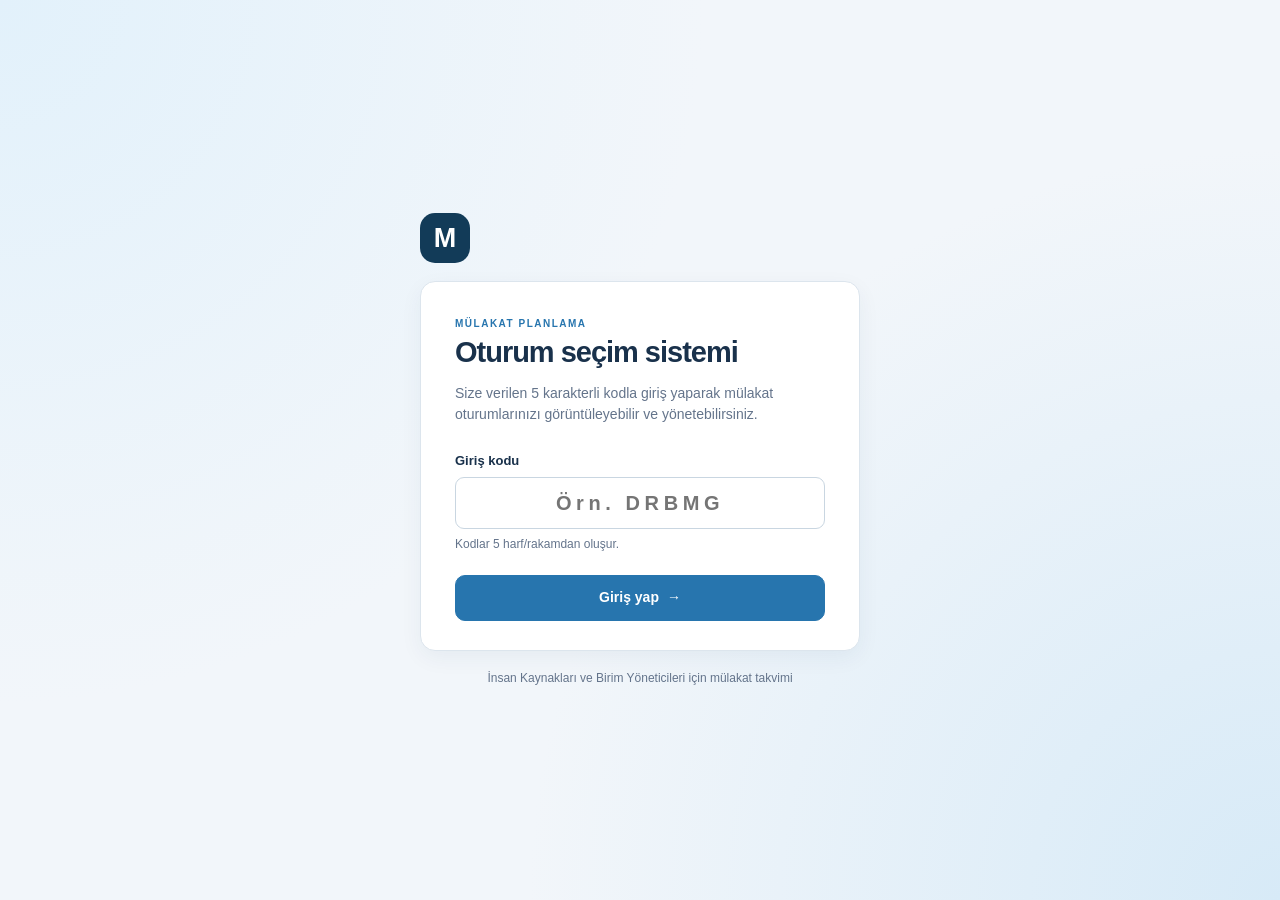
==== index.html @ 418ee6ff "Add files via upload" ====
<!doctype html>
<html lang="tr">
<head>
  <meta charset="utf-8" />
  <meta name="viewport" content="width=device-width, initial-scale=1" />
  <meta name="theme-color" content="#123b58" />
  <title>Giriş | Mülakat Oturum Seçimi</title>
  <link rel="stylesheet" href="styles.css" />
</head>
<body class="login-page">
  <main class="login-shell">
    <div class="brandmark" aria-hidden="true">M</div>
    <div class="login-card surface-card">
      <div class="eyebrow">MÜLAKAT PLANLAMA</div>
      <h1>Oturum seçim sistemi</h1>
      <p class="lead">Size verilen 5 karakterli kodla giriş yaparak mülakat oturumlarınızı görüntüleyebilir ve yönetebilirsiniz.</p>
      <form id="loginForm">
        <label for="accessCode">Giriş kodu</label>
        <input id="accessCode" name="accessCode" type="text" placeholder="Örn. DRBMG"
          autocomplete="off" autocapitalize="characters" spellcheck="false"
          pattern="[A-Za-z0-9]{5}" minlength="5" maxlength="5" required />
        <p class="field-help">Kodlar 5 harf/rakamdan oluşur.</p>
        <button type="submit" class="button primary large full">Giriş yap <span aria-hidden="true">→</span></button>
      </form>
      <p id="loginError" class="form-error" role="alert" hidden></p>
    </div>
    <p class="login-foot">İnsan Kaynakları ve Birim Yöneticileri için mülakat takvimi</p>
  </main>
  <div id="busyOverlay" class="busy-overlay" hidden><div class="busy-panel"><div class="spinner"></div><p class="busy-label">Giriş yapılıyor…</p></div></div>
  <script type="module" src="login.js"></script>
</body>
</html>
---- styles.css ----
:root {
  --ink: #19314b;
  --muted: #64748b;
  --navy: #123b58;
  --navy-dark: #0c2c45;
  --blue: #2775ae;
  --bg: #f2f6fa;
  --card: #ffffff;
  --border: #dce5ed;
  --green: #197351;
  --green-bg: #e9f7f0;
  --amber: #9b630b;
  --amber-bg: #fff6e6;
  --red: #b53a41;
  --red-bg: #fff0f0;
  --shadow: 0 7px 22px rgba(18, 59, 88, .055);
}
* { box-sizing: border-box; }
html { scroll-behavior: smooth; }
body { margin: 0; background: var(--bg); color: var(--ink); font-family: Inter, -apple-system, BlinkMacSystemFont, "Segoe UI", Arial, sans-serif; font-size: 15px; line-height: 1.5; }
button,input { font: inherit; }
button { cursor: pointer; }
button:disabled { opacity: .47; cursor: not-allowed; }
a { color: var(--blue); }
[hidden] { display: none !important; }
.topbar { background: #fff; border-bottom: 1px solid var(--border); position: sticky; top: 0; z-index: 20; }
.topbar-inner { max-width: 1180px; margin: auto; padding: 12px 22px; display: flex; align-items: center; justify-content: space-between; gap: 14px; }
.brand { font-weight: 800; display:flex; align-items:center; gap: 11px; color: var(--navy); letter-spacing: -.02em; }
.brand-icon,.brandmark { display: inline-flex; align-items:center; justify-content:center; width:34px; height:34px; background: var(--navy); color:#fff; font-weight:900; border-radius:10px; }
.brandmark { width:50px; height:50px; border-radius:15px; margin: 0 auto 18px; font-size:27px; }
.topbar-actions { display:flex; gap:8px; }
.page { max-width: 1180px; padding: 26px 22px 75px; margin: auto; }
.hero { background: linear-gradient(115deg, var(--navy-dark), #205d81); color:#fff; border-radius: 20px; padding: 29px 33px; display:flex; align-items: flex-start; justify-content: space-between; gap:28px; box-shadow: 0 14px 34px rgba(18,59,88,.13); }
.hero h1 { color:#fff; font-size:clamp(23px, 3vw, 31px); margin: 5px 0 8px; letter-spacing:-.035em; }
.hero p { color: #deebf3; max-width: 680px; margin: 0; }
.hero-identity { min-width: 180px; max-width: 250px; padding: 13px 17px; background:rgba(255,255,255,.12); border:1px solid rgba(255,255,255,.22); border-radius:13px; font-size:14px; }
.hero-identity strong,.hero-identity small { display:block; }
.hero-identity small { opacity:.87; }
.eyebrow { font-weight:800; text-transform:uppercase; font-size:10px; letter-spacing:.15em; color: var(--blue); }
.eyebrow.light { color:#b6d7ec; }
h1,h2,h3,h4,p { margin-top:0; }
h2 { font-size:22px; margin:4px 0 0; line-height:1.2; letter-spacing:-.02em; }
h3 { font-size:17px; margin:0; }
h4 { font-size:14px; margin:0; }
.section-block { margin-top: 31px; }
.section-heading { display:flex; justify-content:space-between; align-items:end; gap:16px; flex-wrap:wrap; margin-bottom:14px; }
.section-subline { color:var(--muted); margin:0 0 16px; font-size:13px; }
.surface-card { background:#fff; border:1px solid var(--border); box-shadow:var(--shadow); border-radius:15px; }
.button { display:inline-flex; align-items:center; justify-content:center; gap:8px; padding: 10px 15px; border:1px solid transparent; border-radius:10px; font-weight:700; font-size:13px; background:#eaf2f8; color:var(--navy); min-height:40px; white-space:nowrap; text-decoration:none; transition:transform .12s, background .12s; }
.button:not(:disabled):active { transform:scale(.98); }
.button.primary { color:#fff; background:var(--blue); border-color:var(--blue); }
.button.primary:hover:not(:disabled) { background:#1c5c8a; }
.button.outline { color:var(--ink); background:#fff; border-color:var(--border); }
.button.ghost { color:var(--navy); background:#ecf3f8; }
.button.danger { color:var(--red); background:var(--red-bg); border-color:#f4d2d5; }
.button.success { color:var(--green); background:var(--green-bg); border-color:#cbeedb; }
.button.small { min-height:32px; padding:7px 10px; font-size:12px; }
.button.large { min-height:46px; font-size:14px; }
.button.full { width:100%; }
.button:focus-visible,.chip:focus-visible,input:focus-visible { outline:3px solid #8ac5ed; outline-offset:2px; }
input[type=text],input[type=search],input[type=date],input[type=datetime-local] { border:1px solid #c9d6e1; padding:10px 11px; border-radius:9px; background:#fff; color:var(--ink); min-height:43px; max-width:100%; }
input[type=search] { width:100%; }
label { display:block; font-weight:750; font-size:13px; margin-bottom:6px; }
.field-help { color:var(--muted); font-size:12px; margin:6px 0 0; }
.count-chip { background:#e7eef4; color:var(--navy); border-radius:10px; padding:2px 8px; font-size:14px; vertical-align:middle; }
.deadline-banner { background:var(--amber-bg); border:1px solid #f1dab4; color:#81551a; padding:13px 16px; border-radius:12px; margin-top:18px; font-size:13px; font-weight:600; }
.deadline-banner.closed { background:var(--red-bg); color:var(--red); border-color:#f6ccd0; }
.selection-grid { display:grid; grid-template-columns:repeat(auto-fill, minmax(245px,1fr)); gap:13px; }
.selection-card { background:#fff; padding:15px; border:1px solid #bdd8e8; border-left:4px solid var(--blue); border-radius:13px; box-shadow:var(--shadow); }
.selection-card .selection-title { font-weight:800; margin-bottom:4px; }
.selection-card .selection-meta { color:var(--muted); font-size:12px; margin-bottom:12px; }
.card-actions { display:flex; align-items:center; justify-content:flex-start; flex-wrap:wrap; gap:7px; margin-top:12px; }
.empty-card { color:var(--muted); border:1px dashed #c4d4e0; background:#fbfdff; border-radius:13px; padding:18px; }
.info-banner { background:#e5f3fb; color:#1d5b7f; border:1px solid #cae5f5; border-radius:10px; padding:11px 14px; font-size:13px; margin-bottom:15px; }
.month-switch,.inline-filters { display:flex; align-items:center; flex-wrap:wrap; gap:6px; }
.chip { background:#fff; border:1px solid var(--border); border-radius:24px; padding:7px 13px; font-weight:750; color:var(--muted); font-size:12px; }
.chip.active { background:var(--navy); color:#fff; border-color:var(--navy); }
.day-block { margin-bottom:20px; }
.day-header { display:flex; gap:11px; align-items:center; padding:0 1px 10px; }
.day-number { display:flex; flex-shrink:0; width:40px; height:40px; background:#dcecf6; border-radius:11px; align-items:center; justify-content:center; font-weight:900; color:var(--navy); }
.day-title { font-size:16px; font-weight:800; }
.day-subtitle { color:var(--muted); font-size:12px; }
.day-slots { display:grid; grid-template-columns:repeat(auto-fit,minmax(285px,1fr)); gap:13px; }
.slot-card { background:var(--card); border:1px solid var(--border); box-shadow:var(--shadow); border-radius:15px; padding:16px; min-width:0; }
.slot-card.off { border-color:#d8dce2; background:#f9fbfc; }
.slot-header { display:flex; justify-content:space-between; align-items:flex-start; gap:10px; margin-bottom:12px; }
.slot-time { font-weight:850; font-size:16px; }
.slot-meta { font-size:12px; color:var(--muted); }
.status-pill { font-size:10px; font-weight:800; letter-spacing:.03em; background:#e9f1f8; color:#45627c; border-radius:20px; padding:5px 9px; white-space:nowrap; }
.status-pill.green { background:var(--green-bg); color:var(--green); }
.status-pill.amber { background:var(--amber-bg); color:var(--amber); }
.status-pill.red { background:var(--red-bg); color:var(--red); }
.commission-stack { display:grid; gap:8px; }
.commission-mini { background:#f6f9fb; border:1px solid #e4ebf1; border-radius:10px; padding:10px 11px; }
.commission-mini.locked { background:#f3f4f5; border-color:#e8eaee; }
.commission-mini-top { display:flex; align-items:center; justify-content:space-between; gap:10px; margin-bottom:7px; }
.commission-mini h4 { font-size:13px; }
.pair-row { display:grid; grid-template-columns:1fr 1fr; gap:8px; }
.pair-chip { display:flex; justify-content:space-between; align-items:center; gap:4px; background:#fff; border:1px solid #e1e7ed; border-radius:7px; padding:6px 8px; font-size:11px; }
.pair-chip b { font-weight:850; }
.pair-chip.taken { color:var(--green); border-color:#cbe8d7; background:#f4fbf7; }
.pair-chip.free { color:#556b7c; }
.slot-actions { margin-top:12px; display:flex; justify-content:flex-start; gap:8px; flex-wrap:wrap; }
.slot-hint { margin-top:10px; font-size:11px; color:var(--muted); }
.stats-grid { display:grid; grid-template-columns:repeat(4,minmax(0,1fr)); gap:12px; margin-top:16px; }
.stat { background:white; border:1px solid var(--border); border-radius:14px; padding:15px 16px; box-shadow:var(--shadow); }
.stat strong { display:block; font-size:26px; letter-spacing:-.04em; color:var(--navy); }
.stat span { font-size:12px; color:var(--muted); }
.settings-box { padding:18px; }
.settings-box p { color:var(--muted); font-size:13px; }
.settings-form { display:flex; flex-wrap:wrap; align-items:end; gap:12px; }
.settings-form label { margin-bottom:5px; }
.admin-slot { margin-bottom:14px; }
.admin-slot-header { display:flex; justify-content:space-between; gap:14px; align-items:start; border-bottom:1px solid var(--border); padding-bottom:12px; margin-bottom:12px; }
.admin-slot-title { font-size:15px; font-weight:800; }
.admin-slot-header .actions { display:flex; gap:7px; flex-wrap:wrap; justify-content:flex-end; align-items:center; }
.admin-comms { display:grid; grid-template-columns:repeat(auto-fit,minmax(280px,1fr)); gap:12px; }
.admin-commission { border:1px solid var(--border); border-radius:11px; padding:13px; background:#fbfdff; }
.admin-commission.disabled { background:#f5f6f8; }
.admin-commission-head { display:flex; align-items:center; justify-content:space-between; gap:8px; margin-bottom:10px; }
.assignment-item { display:flex; align-items:center; justify-content:space-between; gap:7px; border:1px solid #e3e9ef; border-radius:9px; padding:8px 9px; background:#fff; margin-bottom:7px; font-size:12px; }
.assignment-item span { display:block; }
.assignment-item strong { font-size:12px; }
.assignment-empty { color:var(--muted); font-style:italic; }
.table-card { overflow:hidden; }
.table-toolbar { padding:13px 16px; border-bottom:1px solid var(--border); }
.table-toolbar input { width:min(370px,100%); }
.table-wrap { overflow-x:auto; }
table { width:100%; border-collapse:collapse; white-space:nowrap; }
th { background:#f5f8fb; text-align:left; font-weight:800; font-size:12px; color:#596f83; }
th,td { padding:12px 15px; border-bottom:1px solid #e6edf3; }
td { font-size:13px; }
tr:last-child td { border-bottom:0; }
.count-number { font-weight:850; color:var(--navy); }
.manager-detail { border-top:1px solid var(--border); background:#f6f9fb; padding:15px 17px; font-size:13px; }
.manager-detail ul { padding-left:20px; margin:10px 0 0; }
.manager-detail li { margin:4px 0; }
.footer-note { text-align:center; color:#8090a1; font-size:12px; margin-top:36px; }
.notice { position:fixed; bottom:24px; right:24px; z-index:120; max-width:min(420px,calc(100vw - 36px)); background:#173e5d; color:#fff; border-radius:12px; padding:14px 17px; box-shadow:0 15px 40px rgba(0,0,0,.15); transform:translateY(16px); opacity:0; visibility:hidden; transition:opacity .18s, transform .18s, visibility .18s; font-weight:650; font-size:13px; }
.notice.visible { visibility:visible; opacity:1; transform:translateY(0); }
.notice.error { background:#9c2c33; }
.notice.success { background:#17694d; }
.busy-overlay { position:fixed; inset:0; background:rgba(12,38,56,.3); z-index:100; display:grid; place-items:center; }
.busy-panel { display:flex; flex-direction:column; align-items:center; gap:8px; background:#fff; padding:25px 35px; border-radius:17px; box-shadow:0 18px 50px rgba(0,0,0,.18); min-width:210px; }
.busy-label { margin:0; font-size:13px; font-weight:800; }
.spinner { height:35px; width:35px; border-radius:50%; border:4px solid #dceaf4; border-top-color:var(--blue); animation:spin .8s linear infinite; }
@keyframes spin { to { transform:rotate(360deg); } }
.is-busy button { pointer-events:none; }
.login-page { min-height:100vh; display:grid; place-items:center; padding:38px 20px; background:radial-gradient(circle at 0% 0%, #e2f1fb, transparent 45%), radial-gradient(circle at 100% 100%, #d7eaf7, transparent 48%), var(--bg); }
.login-shell { width:min(440px,100%); }
.login-card { padding:34px 34px 29px; }
.login-card h1 { font-size:29px; letter-spacing:-.035em; line-height:1.14; margin:5px 0 14px; }
.login-card .lead { font-size:14px; color:var(--muted); margin:0 0 26px; }
.login-card input { display:block; width:100%; font-size:20px; letter-spacing:.23em; font-weight:850; text-align:center; margin-bottom:0; }
.login-card .button { margin-top:22px; }
.login-foot { text-align:center; font-size:12px; color:var(--muted); margin:18px 0 0; }
.form-error { margin:15px 0 0; background:var(--red-bg); color:var(--red); border-radius:8px; padding:10px 12px; font-size:13px; }
.compact-input { min-height:36px !important; padding:6px 9px !important; font-size:12px; }
@media(max-width:760px) {
  .page { padding:18px 12px 48px; }
  .topbar-inner { padding:10px 12px; }
  .brand { font-size:13px; }
  .brand-icon { width:29px; height:29px; }
  .hero { padding:23px 20px; flex-direction:column; gap:16px; border-radius:15px; }
  .hero-identity { max-width:none; width:100%; }
  .stats-grid { grid-template-columns:repeat(2,minmax(0,1fr)); }
  .section-block { margin-top:25px; }
  .day-slots { grid-template-columns:1fr; }
  .admin-slot-header { flex-direction:column; }
  .admin-slot-header .actions { justify-content:flex-start; }
  .admin-comms { grid-template-columns:1fr; }
  .login-card { padding:28px 23px; }
}
@media(max-width:390px) {
  .topbar-actions { gap:4px; }
  .brand span:last-child { max-width:150px; line-height:1.2; }
  .slot-card { padding:13px; }
  .pair-row { grid-template-columns:1fr; gap:4px; }
}
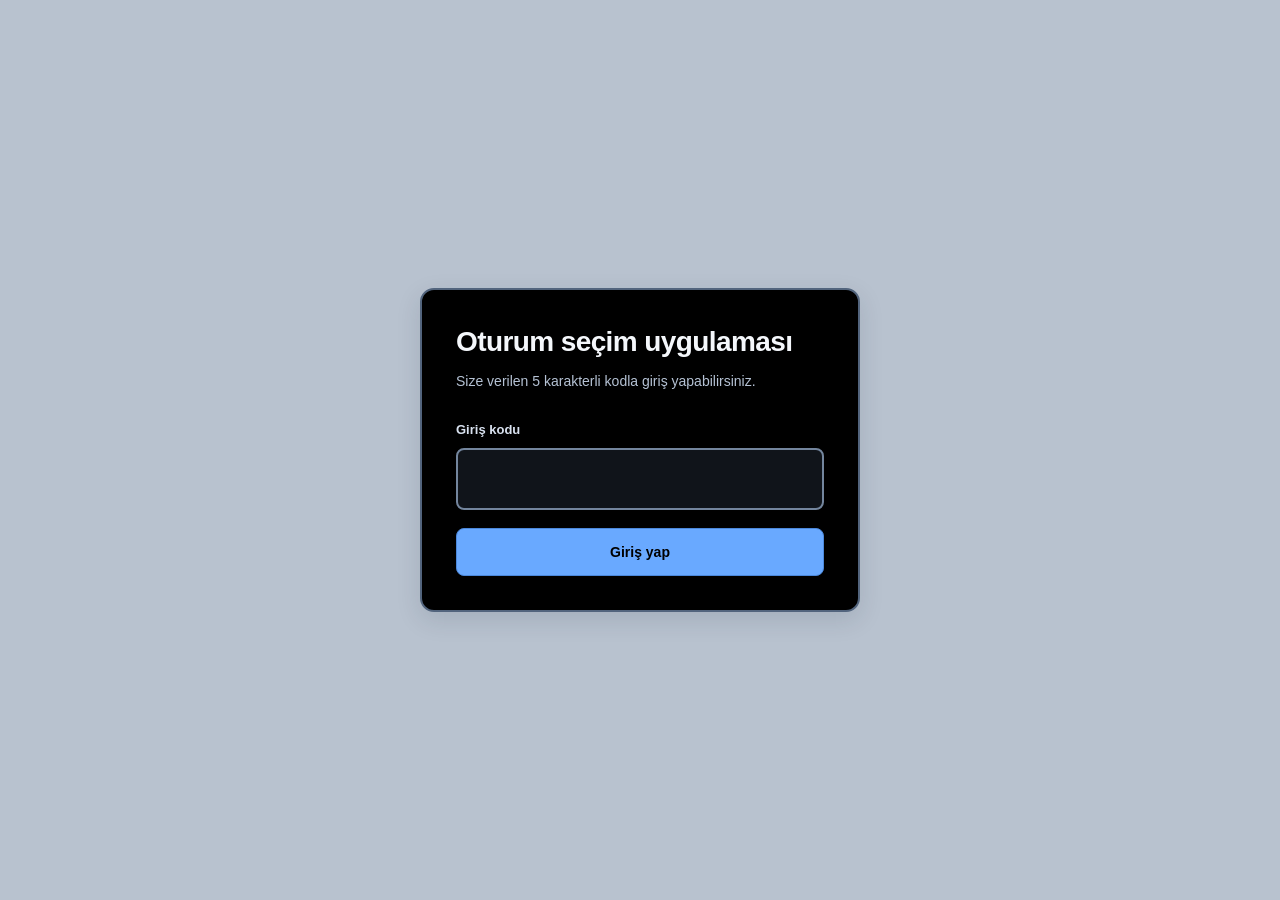
==== commit 553ef5d6: "Add files via upload" ====
--- a/index.html
+++ b/index.html
@@ -3,28 +3,26 @@
 <head>
   <meta charset="utf-8" />
   <meta name="viewport" content="width=device-width, initial-scale=1" />
-  <meta name="theme-color" content="#123b58" />
-  <title>Giriş | Mülakat Oturum Seçimi</title>
+  <meta name="theme-color" content="#b8c2cf" />
+  <title>Giriş | Oturum seçim uygulaması</title>
   <link rel="stylesheet" href="styles.css" />
 </head>
 <body class="login-page">
   <main class="login-shell">
-    <div class="brandmark" aria-hidden="true">M</div>
-    <div class="login-card surface-card">
-      <div class="eyebrow">MÜLAKAT PLANLAMA</div>
-      <h1>Oturum seçim sistemi</h1>
-      <p class="lead">Size verilen 5 karakterli kodla giriş yaparak mülakat oturumlarınızı görüntüleyebilir ve yönetebilirsiniz.</p>
-      <form id="loginForm">
+    <section class="login-card" aria-labelledby="loginTitle">
+      <h1 id="loginTitle">Oturum seçim uygulaması</h1>
+      <p class="intro" id="loginIntro">Size verilen 5 karakterli kodla giriş yapabilirsiniz.</p>
+      <form id="loginForm" novalidate>
         <label for="accessCode">Giriş kodu</label>
-        <input id="accessCode" name="accessCode" type="text" placeholder="Örn. DRBMG"
+        <input id="accessCode" name="accessCode" type="text"
           autocomplete="off" autocapitalize="characters" spellcheck="false"
-          pattern="[A-Za-z0-9]{5}" minlength="5" maxlength="5" required />
-        <p class="field-help">Kodlar 5 harf/rakamdan oluşur.</p>
-        <button type="submit" class="button primary large full">Giriş yap <span aria-hidden="true">→</span></button>
+          pattern="[A-Za-z0-9]{5}" minlength="5" maxlength="5"
+          aria-describedby="loginIntro loginError" aria-invalid="false" required />
+        <button type="submit">Giriş yap</button>
       </form>
-      <p id="loginError" class="form-error" role="alert" hidden></p>
-    </div>
-    <p class="login-foot">İnsan Kaynakları ve Birim Yöneticileri için mülakat takvimi</p>
+      <p id="loginError" class="message error" role="alert" hidden></p>
+      <noscript><p class="message info">Giriş yapmak için JavaScript açık olmalıdır.</p></noscript>
+    </section>
   </main>
   <div id="busyOverlay" class="busy-overlay" hidden><div class="busy-panel"><div class="spinner"></div><p class="busy-label">Giriş yapılıyor…</p></div></div>
   <script type="module" src="login.js"></script>
--- a/styles.css
+++ b/styles.css
@@ -1,179 +1,487 @@
-:root {
-  --ink: #19314b;
-  --muted: #64748b;
-  --navy: #123b58;
-  --navy-dark: #0c2c45;
-  --blue: #2775ae;
-  --bg: #f2f6fa;
-  --card: #ffffff;
-  --border: #dce5ed;
-  --green: #197351;
-  --green-bg: #e9f7f0;
-  --amber: #9b630b;
-  --amber-bg: #fff6e6;
-  --red: #b53a41;
-  --red-bg: #fff0f0;
-  --shadow: 0 7px 22px rgba(18, 59, 88, .055);
-}
-* { box-sizing: border-box; }
-html { scroll-behavior: smooth; }
-body { margin: 0; background: var(--bg); color: var(--ink); font-family: Inter, -apple-system, BlinkMacSystemFont, "Segoe UI", Arial, sans-serif; font-size: 15px; line-height: 1.5; }
-button,input { font: inherit; }
-button { cursor: pointer; }
-button:disabled { opacity: .47; cursor: not-allowed; }
-a { color: var(--blue); }
-[hidden] { display: none !important; }
-.topbar { background: #fff; border-bottom: 1px solid var(--border); position: sticky; top: 0; z-index: 20; }
-.topbar-inner { max-width: 1180px; margin: auto; padding: 12px 22px; display: flex; align-items: center; justify-content: space-between; gap: 14px; }
-.brand { font-weight: 800; display:flex; align-items:center; gap: 11px; color: var(--navy); letter-spacing: -.02em; }
-.brand-icon,.brandmark { display: inline-flex; align-items:center; justify-content:center; width:34px; height:34px; background: var(--navy); color:#fff; font-weight:900; border-radius:10px; }
-.brandmark { width:50px; height:50px; border-radius:15px; margin: 0 auto 18px; font-size:27px; }
-.topbar-actions { display:flex; gap:8px; }
-.page { max-width: 1180px; padding: 26px 22px 75px; margin: auto; }
-.hero { background: linear-gradient(115deg, var(--navy-dark), #205d81); color:#fff; border-radius: 20px; padding: 29px 33px; display:flex; align-items: flex-start; justify-content: space-between; gap:28px; box-shadow: 0 14px 34px rgba(18,59,88,.13); }
-.hero h1 { color:#fff; font-size:clamp(23px, 3vw, 31px); margin: 5px 0 8px; letter-spacing:-.035em; }
-.hero p { color: #deebf3; max-width: 680px; margin: 0; }
-.hero-identity { min-width: 180px; max-width: 250px; padding: 13px 17px; background:rgba(255,255,255,.12); border:1px solid rgba(255,255,255,.22); border-radius:13px; font-size:14px; }
-.hero-identity strong,.hero-identity small { display:block; }
-.hero-identity small { opacity:.87; }
-.eyebrow { font-weight:800; text-transform:uppercase; font-size:10px; letter-spacing:.15em; color: var(--blue); }
-.eyebrow.light { color:#b6d7ec; }
-h1,h2,h3,h4,p { margin-top:0; }
-h2 { font-size:22px; margin:4px 0 0; line-height:1.2; letter-spacing:-.02em; }
-h3 { font-size:17px; margin:0; }
-h4 { font-size:14px; margin:0; }
-.section-block { margin-top: 31px; }
-.section-heading { display:flex; justify-content:space-between; align-items:end; gap:16px; flex-wrap:wrap; margin-bottom:14px; }
-.section-subline { color:var(--muted); margin:0 0 16px; font-size:13px; }
-.surface-card { background:#fff; border:1px solid var(--border); box-shadow:var(--shadow); border-radius:15px; }
-.button { display:inline-flex; align-items:center; justify-content:center; gap:8px; padding: 10px 15px; border:1px solid transparent; border-radius:10px; font-weight:700; font-size:13px; background:#eaf2f8; color:var(--navy); min-height:40px; white-space:nowrap; text-decoration:none; transition:transform .12s, background .12s; }
-.button:not(:disabled):active { transform:scale(.98); }
-.button.primary { color:#fff; background:var(--blue); border-color:var(--blue); }
-.button.primary:hover:not(:disabled) { background:#1c5c8a; }
-.button.outline { color:var(--ink); background:#fff; border-color:var(--border); }
-.button.ghost { color:var(--navy); background:#ecf3f8; }
-.button.danger { color:var(--red); background:var(--red-bg); border-color:#f4d2d5; }
-.button.success { color:var(--green); background:var(--green-bg); border-color:#cbeedb; }
-.button.small { min-height:32px; padding:7px 10px; font-size:12px; }
-.button.large { min-height:46px; font-size:14px; }
-.button.full { width:100%; }
-.button:focus-visible,.chip:focus-visible,input:focus-visible { outline:3px solid #8ac5ed; outline-offset:2px; }
-input[type=text],input[type=search],input[type=date],input[type=datetime-local] { border:1px solid #c9d6e1; padding:10px 11px; border-radius:9px; background:#fff; color:var(--ink); min-height:43px; max-width:100%; }
-input[type=search] { width:100%; }
-label { display:block; font-weight:750; font-size:13px; margin-bottom:6px; }
-.field-help { color:var(--muted); font-size:12px; margin:6px 0 0; }
-.count-chip { background:#e7eef4; color:var(--navy); border-radius:10px; padding:2px 8px; font-size:14px; vertical-align:middle; }
-.deadline-banner { background:var(--amber-bg); border:1px solid #f1dab4; color:#81551a; padding:13px 16px; border-radius:12px; margin-top:18px; font-size:13px; font-weight:600; }
-.deadline-banner.closed { background:var(--red-bg); color:var(--red); border-color:#f6ccd0; }
-.selection-grid { display:grid; grid-template-columns:repeat(auto-fill, minmax(245px,1fr)); gap:13px; }
-.selection-card { background:#fff; padding:15px; border:1px solid #bdd8e8; border-left:4px solid var(--blue); border-radius:13px; box-shadow:var(--shadow); }
-.selection-card .selection-title { font-weight:800; margin-bottom:4px; }
-.selection-card .selection-meta { color:var(--muted); font-size:12px; margin-bottom:12px; }
-.card-actions { display:flex; align-items:center; justify-content:flex-start; flex-wrap:wrap; gap:7px; margin-top:12px; }
-.empty-card { color:var(--muted); border:1px dashed #c4d4e0; background:#fbfdff; border-radius:13px; padding:18px; }
-.info-banner { background:#e5f3fb; color:#1d5b7f; border:1px solid #cae5f5; border-radius:10px; padding:11px 14px; font-size:13px; margin-bottom:15px; }
-.month-switch,.inline-filters { display:flex; align-items:center; flex-wrap:wrap; gap:6px; }
-.chip { background:#fff; border:1px solid var(--border); border-radius:24px; padding:7px 13px; font-weight:750; color:var(--muted); font-size:12px; }
-.chip.active { background:var(--navy); color:#fff; border-color:var(--navy); }
-.day-block { margin-bottom:20px; }
-.day-header { display:flex; gap:11px; align-items:center; padding:0 1px 10px; }
-.day-number { display:flex; flex-shrink:0; width:40px; height:40px; background:#dcecf6; border-radius:11px; align-items:center; justify-content:center; font-weight:900; color:var(--navy); }
-.day-title { font-size:16px; font-weight:800; }
-.day-subtitle { color:var(--muted); font-size:12px; }
-.day-slots { display:grid; grid-template-columns:repeat(auto-fit,minmax(285px,1fr)); gap:13px; }
-.slot-card { background:var(--card); border:1px solid var(--border); box-shadow:var(--shadow); border-radius:15px; padding:16px; min-width:0; }
-.slot-card.off { border-color:#d8dce2; background:#f9fbfc; }
-.slot-header { display:flex; justify-content:space-between; align-items:flex-start; gap:10px; margin-bottom:12px; }
-.slot-time { font-weight:850; font-size:16px; }
-.slot-meta { font-size:12px; color:var(--muted); }
-.status-pill { font-size:10px; font-weight:800; letter-spacing:.03em; background:#e9f1f8; color:#45627c; border-radius:20px; padding:5px 9px; white-space:nowrap; }
-.status-pill.green { background:var(--green-bg); color:var(--green); }
-.status-pill.amber { background:var(--amber-bg); color:var(--amber); }
-.status-pill.red { background:var(--red-bg); color:var(--red); }
-.commission-stack { display:grid; gap:8px; }
-.commission-mini { background:#f6f9fb; border:1px solid #e4ebf1; border-radius:10px; padding:10px 11px; }
-.commission-mini.locked { background:#f3f4f5; border-color:#e8eaee; }
-.commission-mini-top { display:flex; align-items:center; justify-content:space-between; gap:10px; margin-bottom:7px; }
-.commission-mini h4 { font-size:13px; }
-.pair-row { display:grid; grid-template-columns:1fr 1fr; gap:8px; }
-.pair-chip { display:flex; justify-content:space-between; align-items:center; gap:4px; background:#fff; border:1px solid #e1e7ed; border-radius:7px; padding:6px 8px; font-size:11px; }
-.pair-chip b { font-weight:850; }
-.pair-chip.taken { color:var(--green); border-color:#cbe8d7; background:#f4fbf7; }
-.pair-chip.free { color:#556b7c; }
-.slot-actions { margin-top:12px; display:flex; justify-content:flex-start; gap:8px; flex-wrap:wrap; }
-.slot-hint { margin-top:10px; font-size:11px; color:var(--muted); }
-.stats-grid { display:grid; grid-template-columns:repeat(4,minmax(0,1fr)); gap:12px; margin-top:16px; }
-.stat { background:white; border:1px solid var(--border); border-radius:14px; padding:15px 16px; box-shadow:var(--shadow); }
-.stat strong { display:block; font-size:26px; letter-spacing:-.04em; color:var(--navy); }
-.stat span { font-size:12px; color:var(--muted); }
-.settings-box { padding:18px; }
-.settings-box p { color:var(--muted); font-size:13px; }
-.settings-form { display:flex; flex-wrap:wrap; align-items:end; gap:12px; }
-.settings-form label { margin-bottom:5px; }
-.admin-slot { margin-bottom:14px; }
-.admin-slot-header { display:flex; justify-content:space-between; gap:14px; align-items:start; border-bottom:1px solid var(--border); padding-bottom:12px; margin-bottom:12px; }
-.admin-slot-title { font-size:15px; font-weight:800; }
-.admin-slot-header .actions { display:flex; gap:7px; flex-wrap:wrap; justify-content:flex-end; align-items:center; }
-.admin-comms { display:grid; grid-template-columns:repeat(auto-fit,minmax(280px,1fr)); gap:12px; }
-.admin-commission { border:1px solid var(--border); border-radius:11px; padding:13px; background:#fbfdff; }
-.admin-commission.disabled { background:#f5f6f8; }
-.admin-commission-head { display:flex; align-items:center; justify-content:space-between; gap:8px; margin-bottom:10px; }
-.assignment-item { display:flex; align-items:center; justify-content:space-between; gap:7px; border:1px solid #e3e9ef; border-radius:9px; padding:8px 9px; background:#fff; margin-bottom:7px; font-size:12px; }
-.assignment-item span { display:block; }
-.assignment-item strong { font-size:12px; }
-.assignment-empty { color:var(--muted); font-style:italic; }
-.table-card { overflow:hidden; }
-.table-toolbar { padding:13px 16px; border-bottom:1px solid var(--border); }
-.table-toolbar input { width:min(370px,100%); }
-.table-wrap { overflow-x:auto; }
-table { width:100%; border-collapse:collapse; white-space:nowrap; }
-th { background:#f5f8fb; text-align:left; font-weight:800; font-size:12px; color:#596f83; }
-th,td { padding:12px 15px; border-bottom:1px solid #e6edf3; }
-td { font-size:13px; }
-tr:last-child td { border-bottom:0; }
-.count-number { font-weight:850; color:var(--navy); }
-.manager-detail { border-top:1px solid var(--border); background:#f6f9fb; padding:15px 17px; font-size:13px; }
-.manager-detail ul { padding-left:20px; margin:10px 0 0; }
-.manager-detail li { margin:4px 0; }
-.footer-note { text-align:center; color:#8090a1; font-size:12px; margin-top:36px; }
-.notice { position:fixed; bottom:24px; right:24px; z-index:120; max-width:min(420px,calc(100vw - 36px)); background:#173e5d; color:#fff; border-radius:12px; padding:14px 17px; box-shadow:0 15px 40px rgba(0,0,0,.15); transform:translateY(16px); opacity:0; visibility:hidden; transition:opacity .18s, transform .18s, visibility .18s; font-weight:650; font-size:13px; }
-.notice.visible { visibility:visible; opacity:1; transform:translateY(0); }
-.notice.error { background:#9c2c33; }
-.notice.success { background:#17694d; }
-.busy-overlay { position:fixed; inset:0; background:rgba(12,38,56,.3); z-index:100; display:grid; place-items:center; }
-.busy-panel { display:flex; flex-direction:column; align-items:center; gap:8px; background:#fff; padding:25px 35px; border-radius:17px; box-shadow:0 18px 50px rgba(0,0,0,.18); min-width:210px; }
-.busy-label { margin:0; font-size:13px; font-weight:800; }
-.spinner { height:35px; width:35px; border-radius:50%; border:4px solid #dceaf4; border-top-color:var(--blue); animation:spin .8s linear infinite; }
-@keyframes spin { to { transform:rotate(360deg); } }
-.is-busy button { pointer-events:none; }
-.login-page { min-height:100vh; display:grid; place-items:center; padding:38px 20px; background:radial-gradient(circle at 0% 0%, #e2f1fb, transparent 45%), radial-gradient(circle at 100% 100%, #d7eaf7, transparent 48%), var(--bg); }
-.login-shell { width:min(440px,100%); }
-.login-card { padding:34px 34px 29px; }
-.login-card h1 { font-size:29px; letter-spacing:-.035em; line-height:1.14; margin:5px 0 14px; }
-.login-card .lead { font-size:14px; color:var(--muted); margin:0 0 26px; }
-.login-card input { display:block; width:100%; font-size:20px; letter-spacing:.23em; font-weight:850; text-align:center; margin-bottom:0; }
-.login-card .button { margin-top:22px; }
-.login-foot { text-align:center; font-size:12px; color:var(--muted); margin:18px 0 0; }
-.form-error { margin:15px 0 0; background:var(--red-bg); color:var(--red); border-radius:8px; padding:10px 12px; font-size:13px; }
-.compact-input { min-height:36px !important; padding:6px 9px !important; font-size:12px; }
-@media(max-width:760px) {
-  .page { padding:18px 12px 48px; }
-  .topbar-inner { padding:10px 12px; }
-  .brand { font-size:13px; }
-  .brand-icon { width:29px; height:29px; }
-  .hero { padding:23px 20px; flex-direction:column; gap:16px; border-radius:15px; }
-  .hero-identity { max-width:none; width:100%; }
-  .stats-grid { grid-template-columns:repeat(2,minmax(0,1fr)); }
-  .section-block { margin-top:25px; }
-  .day-slots { grid-template-columns:1fr; }
-  .admin-slot-header { flex-direction:column; }
-  .admin-slot-header .actions { justify-content:flex-start; }
-  .admin-comms { grid-template-columns:1fr; }
-  .login-card { padding:28px 23px; }
-}
-@media(max-width:390px) {
-  .topbar-actions { gap:4px; }
-  .brand span:last-child { max-width:150px; line-height:1.2; }
-  .slot-card { padding:13px; }
-  .pair-row { grid-template-columns:1fr; gap:4px; }
-}
+/* Onaylanan tasarımlar sayfa sınıflarıyla ayrılır; ortak API davranışları korunur. */
+*, *::before, *::after { box-sizing: border-box; }
+[hidden] { display: none !important; }
+
+
+/* Yönetici oturum seçimi */
+body.manager-page { color-scheme: light; --ink: #243447; --muted: #3f4e62; --line: #8d9db1; --paper: #f7f9fc; --bg: #b8c2cf; --green: #18734c; --green-bg: #edf8f1; --green-line: #b8dbc7; --blue: #285fb0; --blue-bg: #eef4ff; --blue-line: #c1d4ef; --red: #a5454c; --red-bg: #fcf0f1; --red-line: #e8cbce; --status-green: #4ade80; --status-blue: #69a9ff; --status-red: #ff6262; --status-gray: #c3cbd6; }
+body.manager-page * { box-sizing: border-box; }
+body.manager-page { margin: 0; color: var(--ink); background: var(--bg); font: 15px/1.5 "Segoe UI", Arial, sans-serif; }
+body.manager-page button { font: inherit; cursor: pointer; }
+body.manager-page button, body.manager-page a { -webkit-tap-highlight-color: transparent; }
+body.manager-page button:disabled { cursor: not-allowed; }
+body.manager-page button:focus-visible, body.manager-page a:focus-visible, body.manager-page summary:focus-visible { outline: 3px solid #2865bb; outline-offset: 4px; }
+body.manager-page [hidden] { display: none !important; }
+body.manager-page .sr-only { position: absolute; width: 1px; height: 1px; padding: 0; margin: -1px; overflow: hidden; clip-path: inset(50%); white-space: nowrap; border: 0; }
+body.manager-page svg { width: 18px; height: 18px; flex-shrink: 0; fill: none; stroke: currentColor; stroke-width: 1.7; stroke-linecap: round; stroke-linejoin: round; }
+body.manager-page .wrap { width: min(1120px, calc(100% - 64px)); margin-inline: auto; }
+body.manager-page .topbar { background: var(--paper); border-bottom: 1px solid var(--line); }
+body.manager-page .topbar-inner { min-height: 72px; display: flex; align-items: center; justify-content: space-between; gap: 18px; }
+body.manager-page .brand { display: flex; align-items: center; gap: 11px; font-weight: 650; letter-spacing: -.2px; }
+body.manager-page .identity { display: flex; align-items: center; gap: 10px; font-size: 13px; color: var(--muted); }
+body.manager-page .avatar { width: 32px; height: 32px; border-radius: 50%; background: #f0f3f7; display: grid; place-items: center; color: #66768b; }
+body.manager-page .identity strong { display: block; color: #394c63; font-size: 12px; font-weight: 650; }
+body.manager-page .identity small { display: block; font-size: 11px; }
+body.manager-page main { padding-top: 32px; padding-bottom: 28px; }
+body.manager-page .intro { display: flex; justify-content: space-between; align-items: center; gap: 20px; }
+body.manager-page h1, body.manager-page h2, body.manager-page h3, body.manager-page p { margin: 0; }
+body.manager-page h1 { font-size: clamp(25px, 3vw, 31px); font-weight: 650; letter-spacing: -.8px; line-height: 1.25; }
+body.manager-page .intro p { margin-top: 7px; font-size: 14px; color: var(--muted); }
+body.manager-page .deadline { display: flex; align-items: center; gap: 10px; color: #3a4c64; padding-left: 20px; border-left: 1px solid #8d9db1; font-size: 12px; flex-shrink: 0; }
+body.manager-page .deadline svg { width: 20px; height: 20px; }
+body.manager-page .deadline strong { display: block; font-size: 13px; color: #33475d; font-weight: 650; margin-top: 1px; }
+body.manager-page .my-section { margin-top: 28px; }
+body.manager-page .section-title { display: flex; align-items: center; gap: 9px; }
+body.manager-page h2 { font-size: 17px; font-weight: 650; letter-spacing: -.25px; }
+body.manager-page .count { display: inline-grid; place-items: center; min-width: 23px; height: 23px; padding: 0 7px; border-radius: 6px; background: #e7edf5; color: #445d7b; font-size: 12px; font-weight: 650; }
+body.manager-page .selection-list { display: grid; grid-template-columns: repeat(2, minmax(0, 1fr)); gap: 12px; margin-top: 12px; }
+body.manager-page .selection { display: flex; align-items: center; gap: 12px; background: var(--blue-bg); border: 1px solid var(--blue-line); border-radius: 10px; padding: 15px 16px; scroll-margin-top: 20px; }
+body.manager-page .selection-check { display: grid; place-items: center; width: 30px; height: 30px; background: #dae8fc; border-radius: 50%; color: var(--blue); flex-shrink: 0; }
+body.manager-page .selection-main { flex: 1; min-width: 0; }
+body.manager-page .selection-main strong { display: block; font-size: 13px; color: #2e507f; }
+body.manager-page .selection-main span { display: block; margin-top: 2px; color: #5c7391; font-size: 12px; }
+body.manager-page .selection-actions { display: flex; gap: 8px; }
+body.manager-page .text-button { border: 0; background: transparent; padding: 8px 3px; font-size: 12px; color: var(--blue); font-weight: 600; }
+body.manager-page .text-button.cancel { color: #64758e; }
+body.manager-page .text-button:hover { text-decoration: underline; text-underline-offset: 3px; }
+body.manager-page .selection.is-moving { border-color: var(--blue); box-shadow: 0 0 0 1px var(--blue); }
+body.manager-page .empty-selection { grid-column: 1 / -1; padding: 18px; background: white; border: 1px dashed #cbd6e2; border-radius: 10px; color: var(--muted); font-size: 13px; }
+body.manager-page .calendar-section { margin-top: 32px; }
+body.manager-page .calendar-heading { display: flex; align-items: center; justify-content: space-between; gap: 14px; }
+body.manager-page .calendar-heading .title-note { font-size: 12px; color: var(--muted); margin-left: 4px; }
+body.manager-page .months { display: flex; gap: 3px; border: 1px solid #dce3eb; border-radius: 8px; background: #fff; padding: 3px; }
+body.manager-page .month { border: 0; border-radius: 5px; background: transparent; color: #647185; font-size: 12px; padding: 6px 12px; min-height: 32px; }
+body.manager-page .month[aria-pressed="true"] { background: #edf1f6; color: #2c425b; font-weight: 650; }
+body.manager-page .legend { display: flex; flex-wrap: wrap; align-items: center; gap: 12px 22px; margin-top: 15px; padding-bottom: 17px; border-bottom: 1px solid var(--line); }
+body.manager-page .legend-item { display: inline-flex; align-items: center; gap: 7px; color: #364559; font-size: 12px; }
+body.manager-page .legend-symbol { width: 18px; height: 18px; border-radius: 5px; display: grid; place-items: center; }
+body.manager-page .legend-symbol svg { width: 12px; height: 12px; }
+body.manager-page .legend-symbol.available { background: var(--status-green); color: #000; }
+body.manager-page .legend-symbol.mine { background: var(--status-blue); color: #000; }
+body.manager-page .legend-symbol.full { background: var(--status-red); color: #000; }
+body.manager-page .legend-symbol.unavailable { background: var(--status-gray); color: #000; }
+body.manager-page .legend .dot { width: 6px; height: 6px; border-radius: 50%; background: currentColor; }
+body.manager-page .legend .ring { width: 7px; height: 7px; border-radius: 50%; border: 1.5px solid currentColor; }
+body.manager-page .move-banner { display: flex; align-items: center; justify-content: space-between; gap: 14px; background: #e8f0fe; color: #285795; border: 1px solid #c2d5f2; border-radius: 9px; padding: 12px 16px; margin-top: 18px; font-size: 13px; }
+body.manager-page .move-banner button { flex-shrink: 0; }
+body.manager-page .day-group { margin-top: 23px; }
+body.manager-page .day-heading { display: flex; gap: 10px; align-items: center; margin-bottom: 12px; }
+body.manager-page .day-number { display: grid; place-items: center; width: 37px; height: 38px; background: #eaf0f5; color: #526780; font-size: 18px; font-weight: 650; border-radius: 8px; }
+body.manager-page .day-heading h3 { font-size: 14px; font-weight: 650; }
+body.manager-page .day-heading p { font-size: 11px; color: var(--muted); margin-top: 1px; }
+body.manager-page .slot-grid { display: grid; grid-template-columns: repeat(2, minmax(0, 1fr)); gap: 16px; }
+body.manager-page .slot { color-scheme: dark; min-width: 0; border: 2px solid var(--line); border-top-width: 5px; border-radius: 11px; background: #000; color: #f4f7fb; overflow: hidden; display: flex; flex-direction: column; box-shadow: 0 5px 14px #17253624; }
+body.manager-page .slot.available { border-color: var(--status-green); }
+body.manager-page .slot.mine { border-color: var(--status-blue); }
+body.manager-page .slot.full { border-color: var(--status-red); }
+body.manager-page .slot.unavailable { border-color: var(--status-red); }
+body.manager-page .slot-head { padding: 17px 19px 13px; display: flex; justify-content: space-between; gap: 12px; align-items: flex-start; }
+body.manager-page .slot-date { display: block; font-size: 12px; font-weight: 650; color: #d8e1ef; margin-bottom: 5px; }
+body.manager-page .slot-time { font-size: 21px; font-weight: 650; letter-spacing: -.45px; line-height: 1.3; font-variant-numeric: tabular-nums; }
+body.manager-page .slot-meta { color: #b5c2d4; font-size: 11px; margin-top: 4px; }
+body.manager-page .badge { display: inline-flex; align-items: center; gap: 5px; border-radius: 6px; padding: 5px 8px; font-size: 11px; font-weight: 700; white-space: nowrap; }
+body.manager-page .badge svg { width: 13px; height: 13px; }
+body.manager-page .badge.available { background: var(--status-green); color: #000; }
+body.manager-page .badge.mine { background: var(--status-blue); color: #000; }
+body.manager-page .badge.full { background: var(--status-red); color: #000; }
+body.manager-page .badge.unavailable { background: var(--status-gray); color: #000; }
+body.manager-page .commission-table { width: calc(100% - 38px); margin-inline: 19px; border-collapse: separate; border-spacing: 0; font-size: 12px; }
+body.manager-page .commission-table th { text-align: left; font-size: 11px; color: #d1dbea; font-weight: 650; padding: 0 0 7px 9px; border-bottom: 1px solid #303944; overflow-wrap: anywhere; }
+body.manager-page .commission-table th:first-child { padding-left: 0; width: 36%; }
+body.manager-page .commission-table th:not(:first-child) { width: 32%; }
+body.manager-page .commission-table td { padding: 10px 9px; border-bottom: 1px solid #303944; vertical-align: middle; }
+body.manager-page .commission-table td:first-child { padding-left: 0; font-weight: 550; }
+body.manager-page .commission-table .waiting td { background: #161a21; color: #c4d0de; }
+body.manager-page .commission-table .waiting td:first-child { padding-left: 8px; }
+body.manager-page .seat { display: inline-flex; gap: 6px; align-items: center; white-space: nowrap; color: var(--status-green); font-weight: 700; }
+body.manager-page .seat .circle { width: 7px; height: 7px; border-radius: 50%; border: 1.5px solid currentColor; flex-shrink: 0; }
+body.manager-page .seat.taken { color: var(--status-red); }
+body.manager-page .seat.taken .circle { background: currentColor; }
+body.manager-page .seat.own { color: var(--status-blue); font-weight: 700; }
+body.manager-page .seat.own svg { width: 13px; height: 13px; }
+body.manager-page .seat.open-for-you { color: var(--status-green); font-weight: 700; }
+body.manager-page .row-lock { display: inline-flex; align-items: center; gap: 5px; }
+body.manager-page .row-lock svg { width: 12px; height: 12px; }
+body.manager-page .row-reason { display: block; margin-top: 3px; font-size: 10px; font-weight: 400; line-height: 1.35; }
+body.manager-page .slot-foot { margin-top: auto; padding: 13px 19px; display: flex; gap: 12px; align-items: center; justify-content: flex-end; }
+body.manager-page .button { display: inline-flex; align-items: center; justify-content: center; gap: 6px; border: 1px solid #d6dee7; border-radius: 7px; background: white; color: #455c75; font-size: 12px; font-weight: 650; padding: 9px 13px; min-height: 38px; white-space: nowrap; }
+body.manager-page .button svg { width: 14px; height: 14px; }
+body.manager-page .button.primary { background: var(--green); color: white; border-color: var(--green); }
+body.manager-page .button.primary:hover { background: #125d3c; }
+body.manager-page .button.blue { background: #f1f6ff; border-color: #ccdaf0; color: var(--blue); }
+body.manager-page .button.blue:hover { background: #e5eefe; }
+body.manager-page .button:disabled { background: #f2f4f7; color: #728094; border-color: #e1e6ec; }
+body.manager-page .button.danger { background: #a5454c; border-color: #a5454c; color: white; }
+body.manager-page .slot .button { background: #1b2028; border-color: #607087; color: #e4ecf8; }
+body.manager-page .slot .button.primary { background: #143e2a; border-color: #3d9e6c; color: #b7efcc; }
+body.manager-page .slot .button.primary:hover { background: #1c5238; }
+body.manager-page .slot .button.blue { background: #172b4a; border-color: #6289bf; color: #c4dcff; }
+body.manager-page .slot .button.blue:hover { background: #203c63; }
+body.manager-page .slot .button:disabled { background: #1b2028; border-color: #475363; color: #a9b8ca; }
+body.manager-page .slot button:focus-visible { outline-color: #d0e4ff; }
+body.manager-page footer { display: flex; justify-content: space-between; gap: 16px; padding: 26px 0 4px; font-size: 11px; color: #3f4e62; }
+body.manager-page dialog { color: var(--ink); border: 1px solid var(--line); border-radius: 14px; padding: 25px; width: min(420px, calc(100% - 32px)); box-shadow: 0 20px 80px #172b4930; }
+body.manager-page dialog::backdrop { background: #172b4960; }
+body.manager-page dialog h2 { font-size: 20px; margin-bottom: 10px; }
+body.manager-page dialog p { color: var(--muted); font-size: 14px; line-height: 1.65; }
+body.manager-page .dialog-actions { display: flex; justify-content: flex-end; gap: 9px; margin-top: 22px; }
+body.manager-page .dialog-actions .button { min-height: 42px; }
+body.manager-page .flash { animation: manager-selection-flash 1.2s ease-out; }
+@keyframes manager-selection-flash { 0%, 45% { box-shadow: 0 0 0 4px #9cbce8; } 100% { box-shadow: none; } }
+@media (max-width: 850px) {
+  body.manager-page .wrap { width: calc(100% - 36px); }
+  body.manager-page .selection { flex-wrap: wrap; gap: 10px; }
+  body.manager-page .selection-actions { margin-left: 40px; margin-top: -5px; }
+  body.manager-page .slot-head { padding-inline: 15px; }
+  body.manager-page .slot-time { font-size: 19px; }
+  body.manager-page .slot-meta { font-size: 10px; }
+  body.manager-page .commission-table { margin-inline: 15px; width: calc(100% - 30px); }
+  body.manager-page .slot-foot { padding-inline: 15px; }
+  body.manager-page .slot-foot { flex-wrap: wrap; gap: 7px; }
+  body.manager-page .slot-foot .button { margin-left: auto; }
+  body.manager-page .badge { font-size: 10px; }
+}
+@media (max-width: 640px) {
+  body.manager-page .wrap { width: calc(100% - 32px); }
+  body.manager-page .topbar-inner { min-height: 64px; }
+  body.manager-page .brand { font-size: 13px; gap: 8px; }
+  body.manager-page .identity { gap: 6px; }
+  body.manager-page .identity .avatar { display: none; }
+  body.manager-page .identity strong { font-size: 11px; }
+  body.manager-page .identity small { font-size: 10px; }
+  body.manager-page main { padding-top: 23px; }
+  body.manager-page h1 { font-size: 26px; }
+  body.manager-page .intro { display: block; }
+  body.manager-page .intro p { font-size: 13px; max-width: 300px; }
+  body.manager-page .deadline { border: 0; padding: 0; margin-top: 16px; gap: 8px; font-size: 11px; }
+  body.manager-page .deadline div { display: flex; gap: 6px; flex-wrap: wrap; }
+  body.manager-page .deadline strong { margin: 0; font-size: 11px; }
+  body.manager-page .deadline svg { width: 16px; height: 16px; }
+  body.manager-page .my-section { margin-top: 24px; }
+  body.manager-page .selection-list { grid-template-columns: 1fr; gap: 9px; }
+  body.manager-page .selection { padding: 12px; }
+  body.manager-page .selection-actions { margin: 0 0 0 auto; }
+  body.manager-page .selection-main strong { font-size: 12px; }
+  body.manager-page .selection-main span { font-size: 11px; }
+  body.manager-page .text-button { min-height: 38px; }
+  body.manager-page .calendar-section { margin-top: 26px; }
+  body.manager-page .calendar-heading { flex-wrap: wrap; align-items: center; }
+  body.manager-page .calendar-heading .title-note { display: none; }
+  body.manager-page .months { width: auto; }
+  body.manager-page .month { padding: 5px 9px; }
+  body.manager-page .legend { gap: 10px 15px; margin-top: 14px; }
+  body.manager-page .legend-item { font-size: 11px; gap: 5px; }
+  body.manager-page .slot-grid { grid-template-columns: 1fr; gap: 12px; }
+  body.manager-page .slot-head { padding-top: 15px; }
+  body.manager-page .slot-time { font-size: 21px; }
+  body.manager-page .badge { font-size: 11px; }
+  body.manager-page .slot-foot { flex-wrap: nowrap; }
+  body.manager-page .slot-foot .button { min-height: 42px; }
+  body.manager-page .move-banner { align-items: flex-start; padding: 12px; font-size: 12px; }
+  body.manager-page footer { flex-direction: column; gap: 5px; }
+}
+@media (max-width: 360px) {
+  body.manager-page .selection-actions { flex-basis: 100%; margin-left: 40px; }
+  body.manager-page .slot-foot { flex-wrap: wrap; }
+  body.manager-page .slot-head { gap: 5px; }
+  body.manager-page .slot-time { font-size: 19px; }
+  body.manager-page .badge { font-size: 10px; }
+}
+@media (prefers-reduced-motion: reduce) {
+  body.manager-page .flash { animation: none; outline: 2px solid var(--blue); }
+}
+
+/* Admin yönetimi */
+body.admin-page { color-scheme: light; --bg: #b8c2cf; --ink: #243447; --muted: #3f4e62; --line: #8d9db1; --green: #4ade80; --blue: #69a9ff; --red: #ff6262; --gray: #c3cbd6; --card: #000; --light: #f4f7fb; --secondary: #b5c2d4; --dark-line: #354253; }
+body.admin-page * { box-sizing: border-box; }
+body.admin-page { margin: 0; background: var(--bg); color: var(--ink); font: 15px/1.5 "Segoe UI", Arial, sans-serif; }
+body.admin-page button, body.admin-page input { font: inherit; }
+body.admin-page button { cursor: pointer; }
+body.admin-page button:disabled { cursor: not-allowed; }
+body.admin-page button, body.admin-page a { -webkit-tap-highlight-color: transparent; }
+body.admin-page button:focus-visible, body.admin-page input:focus-visible, body.admin-page a:focus-visible, body.admin-page [tabindex="-1"]:focus-visible { outline: 3px solid #2865bb; outline-offset: 4px; }
+body.admin-page [hidden] { display: none !important; }
+body.admin-page h1, body.admin-page h2, body.admin-page h3, body.admin-page h4, body.admin-page p { margin: 0; }
+body.admin-page .wrap { width: min(1180px, calc(100% - 64px)); margin-inline: auto; }
+body.admin-page .topbar { background: #f7f9fc; border-bottom: 1px solid var(--line); }
+body.admin-page .topbar-inner { min-height: 72px; display: flex; justify-content: space-between; align-items: center; gap: 16px; }
+body.admin-page .brand { font-weight: 650; letter-spacing: -.2px; }
+body.admin-page .topbar-right { display: flex; gap: 18px; align-items: center; }
+body.admin-page .identity { display: flex; align-items: center; gap: 9px; }
+body.admin-page .identity small { color: var(--muted); font-size: 12px; }
+body.admin-page main { padding-block: 32px 28px; }
+body.admin-page .intro { display: flex; justify-content: space-between; align-items: center; gap: 18px; }
+body.admin-page h1 { font-size: clamp(26px, 3vw, 31px); font-weight: 650; letter-spacing: -.7px; line-height: 1.25; }
+body.admin-page h2 { font-size: 18px; font-weight: 650; letter-spacing: -.25px; }
+body.admin-page .summary { margin-top: 25px; display: grid; grid-template-columns: repeat(4, minmax(0, 1fr)); gap: 13px; }
+body.admin-page .stat { display: flex; flex-direction: column; padding: 15px 19px; border: 1px solid #95a6ba; border-radius: 10px; background: #e9eef5; }
+body.admin-page .stat strong { color: #263c57; font-size: 29px; font-weight: 650; font-variant-numeric: tabular-nums; line-height: 1.25; }
+body.admin-page .stat span { font-size: 12px; color: #43576e; margin-top: 4px; }
+body.admin-page .deadline-panel { margin-top: 18px; padding: 20px 22px; background: #0b0e13; color: var(--light); border: 1px solid #697d96; border-radius: 11px; display: flex; justify-content: space-between; align-items: center; gap: 20px; }
+body.admin-page .deadline-title { min-width: 0; }
+body.admin-page .deadline-title h2 { font-size: 16px; }
+body.admin-page .settings-form { display: flex; gap: 10px; align-items: flex-end; flex-shrink: 0; }
+body.admin-page input { border: 1px solid #96a6b9; border-radius: 7px; padding: 9px 11px; background: #f7f9fc; color: #263c55; min-height: 40px; max-width: 100%; }
+body.admin-page .settings-form input { color-scheme: dark; background: #171d26; border-color: #5f728a; color: #e7eef9; font-size: 13px; }
+body.admin-page .section { margin-top: 30px; }
+body.admin-page .section-heading { display: flex; justify-content: space-between; align-items: center; gap: 15px; flex-wrap: wrap; margin-bottom: 13px; }
+body.admin-page .legend { display: flex; flex-wrap: wrap; gap: 10px 22px; padding-bottom: 17px; border-bottom: 1px solid var(--line); }
+body.admin-page .legend-item { display: flex; align-items: center; gap: 7px; font-size: 12px; color: #364559; }
+body.admin-page .legend-symbol { width: 18px; height: 18px; border-radius: 5px; display: grid; place-items: center; color: #000; font-size: 12px; font-weight: 700; }
+body.admin-page .legend-symbol.available { background: var(--green); }
+body.admin-page .legend-symbol.full { background: var(--red); }
+body.admin-page .legend-symbol.unavailable { background: var(--gray); }
+body.admin-page .day-group { margin-top: 23px; }
+body.admin-page .day-heading { display: flex; align-items: center; gap: 10px; margin-bottom: 12px; }
+body.admin-page .day-number { display: grid; place-items: center; width: 38px; height: 39px; border-radius: 8px; background: #eaf0f5; color: #486079; font-size: 18px; font-weight: 650; }
+body.admin-page .day-heading h3 { font-size: 14px; font-weight: 650; }
+body.admin-page .day-heading p { font-size: 11px; color: var(--muted); margin-top: 1px; }
+body.admin-page .slot-grid { display: grid; grid-template-columns: repeat(2, minmax(0, 1fr)); gap: 16px; align-items: start; }
+body.admin-page .admin-slot { background: var(--card); color: var(--light); border: 2px solid var(--green); border-top-width: 5px; border-radius: 11px; min-width: 0; overflow: hidden; color-scheme: dark; box-shadow: 0 5px 14px #17253624; }
+body.admin-page .admin-slot.available { border-color: var(--green); }
+body.admin-page .admin-slot.full, body.admin-page .admin-slot.unavailable { border-color: var(--red); }
+body.admin-page .slot-head { padding: 18px 19px 12px; display: flex; align-items: flex-start; justify-content: space-between; gap: 12px; }
+body.admin-page .slot-date { display: block; font-size: 12px; font-weight: 650; color: #d8e1ef; margin-bottom: 4px; }
+body.admin-page .slot-time { font-size: 22px; line-height: 1.25; font-weight: 650; letter-spacing: -.4px; font-variant-numeric: tabular-nums; }
+body.admin-page .slot-meta { font-size: 11px; color: var(--secondary); margin-top: 4px; }
+body.admin-page .badge { display: inline-flex; align-items: center; justify-content: center; gap: 5px; background: var(--gray); color: #000; border-radius: 6px; padding: 5px 8px; font-size: 11px; font-weight: 700; white-space: nowrap; }
+body.admin-page .badge.available { background: var(--green); }
+body.admin-page .badge.full { background: var(--red); }
+body.admin-page .badge.unavailable { background: var(--gray); }
+body.admin-page .badge.admin, body.admin-page .badge.selected { background: var(--blue); }
+body.admin-page .slot-permission { display: flex; align-items: center; justify-content: space-between; gap: 12px; margin: 0 19px; padding: 0 0 12px; border-bottom: 1px solid var(--dark-line); color: #c5d0e0; font-size: 12px; }
+body.admin-page .commissions { padding: 15px 19px 18px; display: grid; gap: 13px; }
+body.admin-page .commission { padding: 13px; border: 1px solid #3c495b; border-radius: 8px; background: #10141a; min-width: 0; }
+body.admin-page .commission.disabled, body.admin-page .commission.locked { background: #171b23; }
+body.admin-page .commission-head { display: flex; justify-content: space-between; align-items: center; gap: 8px; }
+body.admin-page .commission-head h4 { font-size: 13px; font-weight: 650; white-space: nowrap; }
+body.admin-page .commission-head .badge { font-size: 10px; padding: 4px 6px; }
+body.admin-page .commission-permission { font-size: 11px; color: #bfcddd; margin-top: 5px; }
+body.admin-page .lock-note { font-size: 11px; color: #ced9e8; border-left: 2px solid #8497b2; padding-left: 7px; margin-top: 7px; }
+body.admin-page .assignment-grid { display: grid; grid-template-columns: repeat(2, minmax(0, 1fr)); gap: 9px; margin-top: 11px; }
+body.admin-page .assignment { display: flex; flex-direction: column; align-items: flex-start; padding: 10px; background: #000; border: 1px solid #344153; border-radius: 7px; min-width: 0; }
+body.admin-page .role-label { font-size: 10px; color: #c9d5e6; margin-bottom: 5px; }
+body.admin-page .seat { font-size: 12px; font-weight: 700; }
+body.admin-page .seat.taken { color: var(--red); }
+body.admin-page .seat.free { color: var(--green); }
+body.admin-page .manager-code { color: var(--blue); font-size: 14px; font-weight: 700; letter-spacing: .04em; margin-top: 5px; }
+body.admin-page .name { color: #c4d0df; font-size: 11px; }
+body.admin-page .assignment-person { display: flex; align-items: baseline; flex-wrap: wrap; gap: 6px; margin-top: 5px; }
+body.admin-page .assignment-person .manager-code { margin-top: 0; }
+body.admin-page .assignment-person .name::before { content: "· "; }
+body.admin-page .assignment .button { align-self: flex-end; margin-top: 8px; }
+body.admin-page .commission-actions { display: flex; flex-wrap: wrap; justify-content: space-between; gap: 8px; margin-top: 11px; }
+body.admin-page .button { display: inline-flex; align-items: center; justify-content: center; gap: 6px; padding: 9px 13px; min-height: 39px; border: 1px solid #899db6; border-radius: 7px; background: #f7f9fc; color: #344e6d; font-size: 12px; font-weight: 650; text-decoration: none; white-space: nowrap; }
+body.admin-page .button:hover { background: #e7eef9; }
+body.admin-page .button.small { min-height: 32px; padding: 6px 10px; font-size: 11px; }
+body.admin-page .button.primary { background: var(--blue); border-color: #4b88db; color: #000; }
+body.admin-page .button.primary:hover { background: #8cbfff; }
+body.admin-page .button.export { background: var(--green); border-color: #299456; color: #000; }
+body.admin-page .button.export:hover { background: #78e8a2; }
+body.admin-page .button.danger { background: #ff6262; border-color: #dd4444; color: #000; }
+body.admin-page .button.danger:hover { background: #ff8787; }
+body.admin-page .admin-slot .button { background: #1b2533; border-color: #5e7390; color: #d4e6ff; }
+body.admin-page .admin-slot .button:hover { background: #26374e; }
+body.admin-page .admin-slot .button.success { background: #143e2a; border-color: #3d9e6c; color: #b7efcc; }
+body.admin-page .admin-slot .button.success:hover { background: #1c5238; }
+body.admin-page .admin-slot .button.danger { background: #32191e; border-color: #a64e5e; color: #ffb2bd; }
+body.admin-page .admin-slot .button.danger:hover { background: #4c252e; }
+body.admin-page .admin-slot .button:disabled { background: #1b2028; color: #a9b8ca; border-color: #475363; }
+body.admin-page .admin-slot button:focus-visible, body.admin-page .admin-slot:focus-visible, body.admin-page .deadline-panel input:focus-visible, body.admin-page .deadline-panel button:focus-visible { outline-color: #d0e4ff; }
+body.admin-page .empty-card { background: #eaf0f6; border: 1px dashed #7186a0; border-radius: 10px; padding: 22px; color: #344b66; font-size: 13px; margin-top: 18px; }
+body.admin-page #manageSlots > .empty-state { background: #eaf0f6; border: 1px dashed #7186a0; border-radius: 10px; padding: 22px; color: #344b66; font-size: 13px; margin-top: 18px; }
+body.admin-page .report-panel { border: 1px solid #7187a5; border-radius: 11px; overflow: hidden; background: #080b10; color: var(--light); }
+body.admin-page .report-toolbar { display: flex; align-items: center; justify-content: space-between; gap: 12px; padding: 15px 18px; border-bottom: 1px solid var(--dark-line); }
+body.admin-page .report-toolbar input { color-scheme: dark; background: #171d26; border-color: #5f728a; color: #e7eef9; width: 260px; font-size: 12px; }
+body.admin-page .report-toolbar input::placeholder { color: #adbed3; opacity: 1; }
+body.admin-page .report-count { font-size: 12px; color: var(--secondary); }
+body.admin-page .table-wrap { overflow-x: auto; }
+body.admin-page table { width: 100%; border-collapse: collapse; text-align: left; white-space: nowrap; }
+body.admin-page th { font-size: 11px; color: #c9d5e6; background: #151c26; font-weight: 650; }
+body.admin-page th, body.admin-page td { padding: 12px 18px; border-bottom: 1px solid #293444; }
+body.admin-page td { font-size: 12px; }
+body.admin-page tr:last-child td { border-bottom: 0; }
+body.admin-page td:first-child { color: var(--blue); font-weight: 700; letter-spacing: .025em; }
+body.admin-page .count-cell { font-size: 15px; font-weight: 700; color: #e4edfa; }
+body.admin-page .report-panel .button { background: #192b45; border-color: #597ba8; color: #c4dcff; }
+body.admin-page .report-panel .button:hover { background: #243e60; }
+body.admin-page .report-panel input:focus-visible, body.admin-page .report-panel button:focus-visible, body.admin-page .report-panel [tabindex="-1"]:focus-visible { outline-color: #d0e4ff; }
+body.admin-page .manager-detail { background: #151f2e; border-top: 1px solid #5a7aa6; padding: 18px; }
+body.admin-page .detail-heading { display: flex; gap: 15px; align-items: flex-start; justify-content: space-between; }
+body.admin-page #detailContent { min-width: 0; font-size: 13px; }
+body.admin-page #detailContent h3 { font-size: 15px; color: #a9caff; margin-bottom: 5px; }
+body.admin-page #detailContent p { color: #c3d0e3; font-size: 12px; }
+body.admin-page .detail-list { padding-left: 19px; margin: 10px 0 0; }
+body.admin-page .detail-list li { padding-block: 4px; }
+body.admin-page .detail-list strong, body.admin-page .detail-list span { display: block; }
+body.admin-page .detail-list span { margin-top: 2px; color: #c3d0e3; font-size: 12px; }
+body.admin-page .report-note { margin-top: 9px; font-size: 11px; color: #3f4e62; }
+body.admin-page footer { display: flex; justify-content: space-between; gap: 16px; padding: 28px 0 4px; font-size: 11px; color: #3f4e62; }
+body.admin-page dialog { color: var(--ink); background: #f7f9fc; border: 1px solid #8d9db1; border-radius: 14px; width: min(440px, calc(100% - 32px)); padding: 25px; box-shadow: 0 20px 80px #172b4930; }
+body.admin-page dialog::backdrop { background: #172b4970; }
+body.admin-page dialog h2 { font-size: 21px; margin-bottom: 10px; }
+body.admin-page dialog p { font-size: 14px; line-height: 1.7; color: #41536a; }
+body.admin-page .dialog-actions { display: flex; justify-content: flex-end; gap: 9px; margin-top: 22px; }
+body.admin-page .dialog-actions .button { min-height: 42px; }
+@media (max-width: 950px) {
+  body.admin-page .wrap { width: calc(100% - 36px); }
+  body.admin-page .deadline-panel { align-items: flex-start; flex-wrap: wrap; }
+  body.admin-page .settings-form { flex-wrap: wrap; flex-shrink: 1; }
+  body.admin-page .slot-head { padding-inline: 14px; }
+  body.admin-page .slot-permission { margin-inline: 14px; }
+  body.admin-page .commissions { padding-inline: 14px; }
+  body.admin-page .commission { padding: 11px; }
+  body.admin-page .assignment { padding: 8px; }
+}
+@media (max-width: 720px) {
+  body.admin-page .wrap { width: calc(100% - 32px); }
+  body.admin-page .topbar-inner { min-height: 66px; }
+  body.admin-page .topbar-right { gap: 8px; }
+  body.admin-page .identity small { display: none; }
+  body.admin-page .brand { font-size: 13px; }
+  body.admin-page main { padding-top: 24px; }
+  body.admin-page h1 { font-size: 27px; }
+  body.admin-page .summary { grid-template-columns: repeat(2, minmax(0, 1fr)); gap: 9px; margin-top: 20px; }
+  body.admin-page .stat { padding: 13px 15px; }
+  body.admin-page .stat strong { font-size: 26px; }
+  body.admin-page .stat span { font-size: 11px; }
+  body.admin-page .deadline-panel { padding: 17px; gap: 15px; }
+  body.admin-page .settings-form { width: 100%; gap: 9px; }
+  body.admin-page .settings-form > div { flex: 1; min-width: 0; }
+  body.admin-page .settings-form input { width: 100%; min-width: 0; padding-inline: 8px; }
+  body.admin-page .settings-form .button { padding-inline: 10px; }
+  body.admin-page .section { margin-top: 25px; }
+  body.admin-page h2 { font-size: 17px; }
+  body.admin-page .legend { gap: 9px 14px; }
+  body.admin-page .legend-item { font-size: 11px; }
+  body.admin-page .slot-grid { grid-template-columns: 1fr; gap: 13px; }
+  body.admin-page .slot-head { padding-top: 16px; }
+  body.admin-page .slot-time { font-size: 23px; }
+  body.admin-page .commission-head h4 { font-size: 13px; }
+  body.admin-page .commission-head .badge { font-size: 11px; }
+  body.admin-page .button.small { min-height: 36px; }
+  body.admin-page .assignment .button { min-height: 32px; }
+  body.admin-page .report-toolbar { padding: 13px; flex-wrap: wrap; }
+  body.admin-page .report-toolbar input { width: 100%; }
+  body.admin-page th, body.admin-page td { padding-inline: 13px; }
+  body.admin-page .manager-detail { padding: 14px; }
+  body.admin-page footer { flex-direction: column; gap: 5px; }
+}
+@media (max-width: 360px) {
+  body.admin-page .slot-head { gap: 6px; }
+  body.admin-page .slot-time { font-size: 20px; }
+  body.admin-page .badge { font-size: 10px; }
+  body.admin-page .commission-head { flex-wrap: wrap; }
+  body.admin-page .settings-form > div { flex-basis: 100%; }
+  body.admin-page .settings-form .button { margin-left: auto; }
+}
+
+/* Ortak kod girişi */
+body.login-page { color-scheme: dark; --page: #b8c2cf; --card: #000; --text: #f4f7fb; --muted: #b5c2d4; --blue: #69a9ff; }
+body.login-page * { box-sizing: border-box; }
+body.login-page [hidden] { display: none !important; }
+body.login-page { margin: 0; min-height: 100vh; min-height: 100svh; display: grid; place-items: center; padding: 32px 20px; background: var(--page); color: var(--text); font: 15px/1.5 "Segoe UI", Arial, sans-serif; }
+body.login-page main { width: min(440px, 100%); }
+body.login-page .login-card { padding: 34px; background: var(--card); border: 2px solid #52647d; border-radius: 14px; box-shadow: 0 8px 24px #17253620; }
+body.login-page h1 { margin: 0; font-size: clamp(24px, 5vw, 28px); font-weight: 650; line-height: 1.25; letter-spacing: -.6px; }
+body.login-page .intro { margin: 12px 0 28px; color: var(--muted); font-size: 14px; }
+body.login-page label { display: block; margin-bottom: 9px; color: #d8e1ef; font-size: 13px; font-weight: 600; }
+body.login-page input, body.login-page button { font: inherit; width: 100%; border-radius: 8px; }
+body.login-page input { min-height: 56px; padding: 11px 14px; border: 2px solid #73859d; background: #10141a; color: var(--text); text-align: center; text-transform: uppercase; font-size: 24px; font-weight: 650; letter-spacing: .24em; caret-color: var(--blue); }
+body.login-page input:hover { border-color: #a5b8d1; }
+body.login-page input[aria-invalid="true"] { border-color: #ff8585; }
+body.login-page button { display: block; margin-top: 18px; min-height: 48px; padding: 11px 16px; border: 1px solid #4b88db; background: var(--blue); color: #000; font-size: 14px; font-weight: 700; cursor: pointer; -webkit-tap-highlight-color: transparent; }
+body.login-page button:hover { background: #8cbfff; }
+body.login-page button:active { background: #5799f1; }
+body.login-page input:focus-visible, body.login-page button:focus-visible { outline: 3px solid #d0e4ff; outline-offset: 4px; }
+body.login-page .message { margin: 18px 0 0; padding: 11px 13px; border-radius: 7px; font-size: 13px; }
+body.login-page .error { background: #32191e; color: #ffb2bd; border: 1px solid #a64e5e; }
+body.login-page .info { background: #14243a; color: #c4dcff; border: 1px solid #597ba8; }
+@media (max-width: 480px) {
+  body.login-page { padding: 24px 18px; }
+  body.login-page .login-card { padding: 28px 24px; }
+}
+@media (max-width: 350px) {
+  body.login-page { padding-inline: 14px; }
+  body.login-page .login-card { padding: 25px 20px; }
+}
+
+/* Gerçek ekranların üstbar, süre, erişilebilirlik ve dar ekran durumları. */
+body:is(.manager-page, .admin-page) .topbar-inner { flex-wrap: wrap; padding-block: 12px; }
+body:is(.manager-page, .admin-page) .topbar-right { display: flex; align-items: center; justify-content: flex-end; flex-wrap: wrap; gap: 12px 18px; min-width: 0; max-width: 100%; }
+body:is(.manager-page, .admin-page) .topbar-actions { display: flex; align-items: center; flex-wrap: wrap; gap: 8px; }
+body:is(.manager-page, .admin-page) .topbar-actions .button { min-height: 36px; padding: 7px 11px; background: #edf2f8; border-color: #9baec4; color: #344e6d; font-size: 12px; }
+body:is(.manager-page, .admin-page) .topbar-actions .button:hover { background: #dfe8f3; }
+body:is(.manager-page, .admin-page) .identity { min-width: 0; max-width: 100%; }
+body:is(.manager-page, .admin-page) .identity > div { min-width: 0; }
+body:is(.manager-page, .admin-page) .identity strong,
+body:is(.manager-page, .admin-page) .identity small { overflow-wrap: anywhere; }
+body:is(.manager-page, .admin-page) .slot-head { flex-wrap: wrap; }
+body:is(.manager-page, .admin-page) .slot-head > div { min-width: 0; }
+body:is(.manager-page, .admin-page) .dialog-actions { flex-wrap: wrap; }
+body:is(.manager-page, .admin-page) footer { flex-wrap: wrap; }
+body:is(.manager-page, .admin-page) [tabindex="-1"]:focus-visible { outline: 3px solid #2865bb; outline-offset: 4px; }
+body.manager-page .slot:focus-visible,
+body.admin-page .admin-slot:focus-visible,
+body.admin-page .report-panel [tabindex="-1"]:focus-visible { outline-color: #d0e4ff; }
+body.manager-page .button.small { min-height: 36px; padding: 7px 11px; font-size: 12px; }
+body.manager-page .selection-actions { flex-wrap: wrap; align-items: center; }
+body.manager-page .selection-main strong { overflow-wrap: anywhere; }
+body.manager-page .selection-main span { color: #4f6685; }
+body.manager-page .text-button.cancel { color: #4f6480; }
+body.manager-page .selection-actions .selection-window,
+body.manager-page .selection-actions .selection-closed { color: #4f6480; font-size: 12px; }
+body.manager-page .months { flex-wrap: wrap; min-width: 0; max-width: 100%; }
+body.manager-page .month { overflow-wrap: anywhere; }
+body.manager-page .commission-table { table-layout: fixed; }
+body.manager-page .row-lock { max-width: 100%; }
+body.manager-page .row-lock svg { flex-shrink: 0; }
+body.manager-page .slot-reason { margin: 0 19px 10px; color: #c4d0de; font-size: 12px; line-height: 1.5; overflow-wrap: anywhere; }
+body.manager-page .deadline { max-width: 100%; }
+body.manager-page .deadline.closed { color: #7b2734; border-color: #9f5963; }
+body.manager-page .deadline.closed strong { color: #7b2734; }
+body.manager-page .move-banner > span { min-width: 0; overflow-wrap: anywhere; }
+body.manager-page .empty-card { padding: 20px; margin-top: 18px; border: 1px dashed #7186a0; border-radius: 10px; background: #eaf0f6; color: #344b66; font-size: 13px; }
+body.admin-page .commission-head { flex-wrap: wrap; }
+body.admin-page .manager-code,
+body.admin-page .name { max-width: 100%; overflow-wrap: anywhere; }
+body.admin-page .assignment-person { min-width: 0; max-width: 100%; }
+body.admin-page .commission-permission,
+body.admin-page .lock-note { overflow-wrap: anywhere; }
+body.admin-page .deadline-title p { margin-top: 6px; color: #b5c2d4; font-size: 12px; }
+body.admin-page .settings-form label { display: block; margin-bottom: 5px; color: #c9d5e6; font-size: 11px; font-weight: 600; }
+body.admin-page .deadline-panel.closed { border-color: #ff6262; }
+body.admin-page .deadline-panel.closed .deadline-title p { color: #ffb2bd; }
+body.admin-page .table-wrap { max-width: 100%; }
+body.login-page .login-card { min-width: 0; }
+body.login-page main { min-width: 0; }
+body.login-page input { min-width: 0; }
+body.login-page input:disabled,
+body.login-page button:disabled { cursor: wait; }
+body.login-page button:disabled { background: #80a4d5; color: #152b48; border-color: #80a4d5; }
+@media (max-width: 850px) {
+  body.manager-page .slot-reason { margin-inline: 15px; }
+}
+@media (max-width: 720px) {
+  body:is(.manager-page, .admin-page) .topbar-inner { align-items: flex-start; gap: 10px; }
+  body:is(.manager-page, .admin-page) .topbar-right { flex: 1 1 100%; justify-content: space-between; gap: 10px; }
+  body:is(.manager-page, .admin-page) .topbar-actions { gap: 6px; }
+  body:is(.manager-page, .admin-page) .topbar-actions .button { min-height: 38px; padding-inline: 10px; }
+}
+
+/* common.js: işlem katmanı, bildirimler ve işlem sırasında etkileşim koruması. */
+body:is(.manager-page, .admin-page, .login-page) .busy-overlay { position: fixed; inset: 0; z-index: 100; display: grid; place-items: center; padding: 20px; background: #172b4970; }
+body:is(.manager-page, .admin-page, .login-page) .busy-panel { display: flex; flex-direction: column; align-items: center; gap: 10px; min-width: 210px; max-width: 100%; padding: 25px 32px; color: #f4f7fb; background: #080b10; border: 1px solid #6b829e; border-radius: 14px; box-shadow: 0 18px 50px #172b4930; }
+body:is(.manager-page, .admin-page, .login-page) .busy-label { margin: 0; color: #d8e1ef; font-size: 13px; font-weight: 650; text-align: center; overflow-wrap: anywhere; }
+body:is(.manager-page, .admin-page, .login-page) .spinner { width: 35px; height: 35px; border: 4px solid #33465e; border-top-color: #69a9ff; border-radius: 50%; animation: app-busy-spin .8s linear infinite; }
+body:is(.manager-page, .admin-page, .login-page) .notice { position: fixed; bottom: 24px; right: 24px; z-index: 120; max-width: min(420px, calc(100vw - 36px)); margin: 0; padding: 14px 17px; border: 1px solid #597ba8; border-radius: 10px; color: #e4ecf8; background: #172b4a; box-shadow: 0 6px 24px #21374c26; font-size: 13px; font-weight: 650; line-height: 1.5; overflow-wrap: anywhere; transform: translateY(16px); opacity: 0; visibility: hidden; transition: opacity .18s, transform .18s, visibility .18s; }
+body:is(.manager-page, .admin-page, .login-page) .notice.visible { transform: translateY(0); opacity: 1; visibility: visible; }
+body:is(.manager-page, .admin-page, .login-page) .notice.error { background: #32191e; border-color: #a64e5e; color: #ffb2bd; }
+body:is(.manager-page, .admin-page, .login-page) .notice.success { background: #143e2a; border-color: #3d9e6c; color: #b7efcc; }
+body:is(.manager-page, .admin-page, .login-page).is-busy button { pointer-events: none; }
+@keyframes app-busy-spin { to { transform: rotate(360deg); } }
+@media (prefers-reduced-motion: reduce) {
+  body:is(.manager-page, .admin-page, .login-page) .notice { transition: none; }
+  body:is(.manager-page, .admin-page, .login-page) .spinner { animation-duration: 1.6s; }
+}
+
